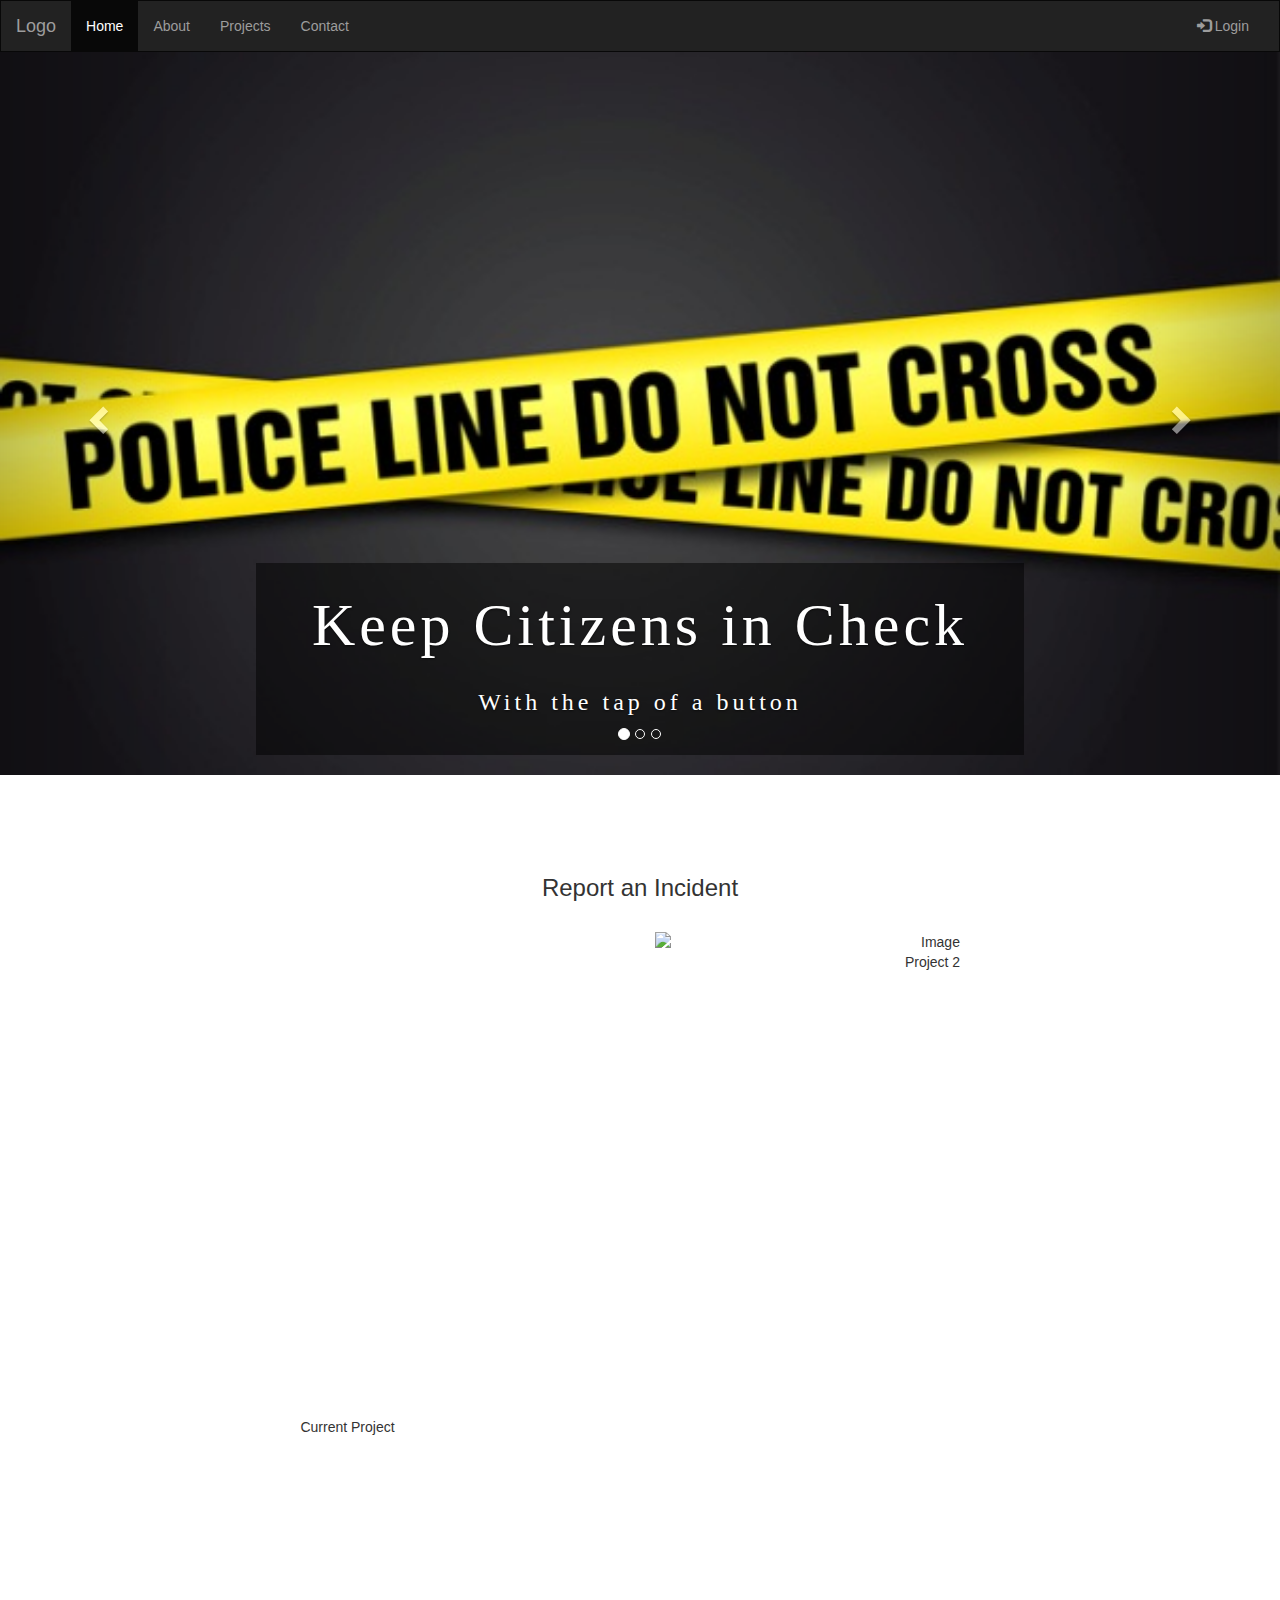
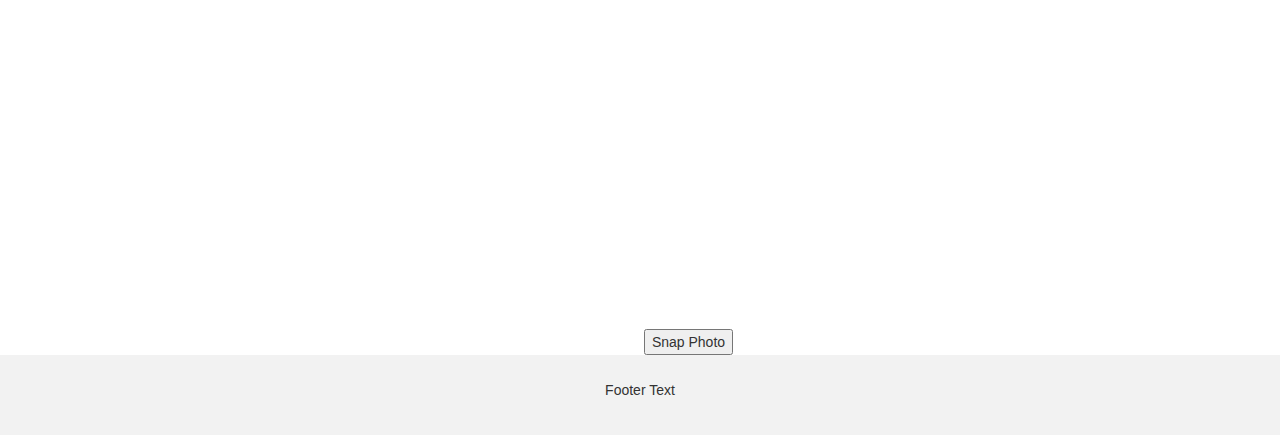
==== report.html @ 7ff00735 "initial" ====
<!DOCTYPE html>
<html lang="en">
<head>
  <title>Bootstrap Example</title>
  <meta charset="utf-8">
  <meta name="viewport" content="width=device-width, initial-scale=1">
  <link rel="stylesheet" href="https://maxcdn.bootstrapcdn.com/bootstrap/3.3.7/css/bootstrap.min.css">
    <link rel="stylesheet" type="text/css" href="report.css">
  <script src="https://ajax.googleapis.com/ajax/libs/jquery/3.2.1/jquery.min.js"></script>
  <script src="https://maxcdn.bootstrapcdn.com/bootstrap/3.3.7/js/bootstrap.min.js"></script>
  <style>
    
  </style>
</head>
<body>

<nav class="navbar navbar-inverse">
  <div class="container-fluid">
    <div class="navbar-header">
      <button type="button" class="navbar-toggle" data-toggle="collapse" data-target="#myNavbar">
        <span class="icon-bar"></span>
        <span class="icon-bar"></span>
        <span class="icon-bar"></span>                        
      </button>
      <a class="navbar-brand" href="#">Logo</a>
    </div>
    <div class="collapse navbar-collapse" id="myNavbar">
      <ul class="nav navbar-nav">
        <li class="active"><a href="#">Home</a></li>
        <li><a href="#">About</a></li>
        <li><a href="#">Projects</a></li>
        <li><a href="#">Contact</a></li>
      </ul>
      <ul class="nav navbar-nav navbar-right">
        <li><a href="#"><span class="glyphicon glyphicon-log-in"></span> Login</a></li>
      </ul>
    </div>
  </div>
</nav>

<div id="myCarousel" class="carousel slide" data-ride="carousel">
    <!-- Indicators -->
    <ol class="carousel-indicators">
      <li data-target="#myCarousel" data-slide-to="0" class="active"></li>
      <li data-target="#myCarousel" data-slide-to="1"></li>
      <li data-target="#myCarousel" data-slide-to="2"></li>
    </ol>

    <!-- Wrapper for slides -->
    <div class="carousel-inner" role="listbox">
      <div class="item active">
        <img src="reportimage1.jpg" alt="Image">
        <div class="carousel-caption carousel-font">
          <p>Keep Citizens in Check</p>
          <h3>With the tap of a button</h3>
        </div>      
      </div>

      <div class="item">
        <img src="reportimage2.jpg" alt="Image">
        <div class="carousel-caption carousel-font">
          <p> Improve Road Safety </p>
          <h3>Send us an image</h3>
        </div>      
      </div>
   

    <div class="item">
        <img src="reportimage3.jpg" alt="Image">
        <div class="carousel-caption carousel-font">
          <p>It's our collective duty </p>
          <h3>to keep one another in check</h3>
          
        </div>      
      </div>
    </div>

    <!-- Left and right controls -->
    <a class="left carousel-control" href="#myCarousel" role="button" data-slide="prev">
      <span class="glyphicon glyphicon-chevron-left" aria-hidden="true"></span>
      <span class="sr-only">Previous</span>
    </a>
    <a class="right carousel-control" href="#myCarousel" role="button" data-slide="next">
      <span class="glyphicon glyphicon-chevron-right" aria-hidden="true"></span>
      <span class="sr-only">Next</span>
    </a>
</div>
  
<div class="container text-center">  
<br></br>
<br></br>  
  <h3>Report an Incident</h3><br>
  <div class="row">
    <div class="col-sm-6">
    <canvas id="canvas" width="640" height="480"></canvas>
      <p>Current Project</p>
    </div>
    <div class="col-sm-6"> 
      <img src="https://placehold.it/150x80?text=IMAGE" class="img-responsive" style="width:100%" alt="Image">
      <p>Project 2</p>    
    </div>
  </div>
</div><br>

<video id="video" width="640" height="480" autoplay></video>
<button id="snap">Snap Photo</button>





<footer class="container-fluid text-center">
  <p>Footer Text</p>
</footer>


<script type="text/javascript">
  
  // Grab elements, create settings, etc.
var video = document.getElementById('video');

// Get access to the camera!
if(navigator.mediaDevices && navigator.mediaDevices.getUserMedia) {
    // Not adding `{ audio: true }` since we only want video now
    navigator.mediaDevices.getUserMedia({ video: true }).then(function(stream) {
        video.src = window.URL.createObjectURL(stream);
        video.play();
    });
}

// Elements for taking the snapshot
var canvas = document.getElementById('canvas');
var context = canvas.getContext('2d');
var video = document.getElementById('video');

// Trigger photo take
document.getElementById("snap").addEventListener("click", function() {
  context.drawImage(video, 0, 0, 640, 480);
});



</script>

</body>
</html>
---- report.css ----
/* Remove the navbar's default margin-bottom and rounded borders */ 
    .navbar {
      margin-bottom: 0;
      border-radius: 0;
    }
    
    /* Add a gray background color and some padding to the footer */
    footer {
      background-color: #f2f2f2;
      padding: 25px;
    }
    
  .carousel-inner img {
      width: 100%; /* Set width to 100% */
      margin: auto;
      min-height:200px;
      height: 300px;
  }

  /* Hide the carousel text when the screen is less than 600 pixels wide */
  @media (max-width: 600px) {
    .carousel-caption {
      display: none; 
    }
  }

  .carousel-font{
    background-color: rgba(0,0,0,0.5);
      color: white;
      letter-spacing: 4px;
      font-size: 60px;
      font-family: serif;
     }
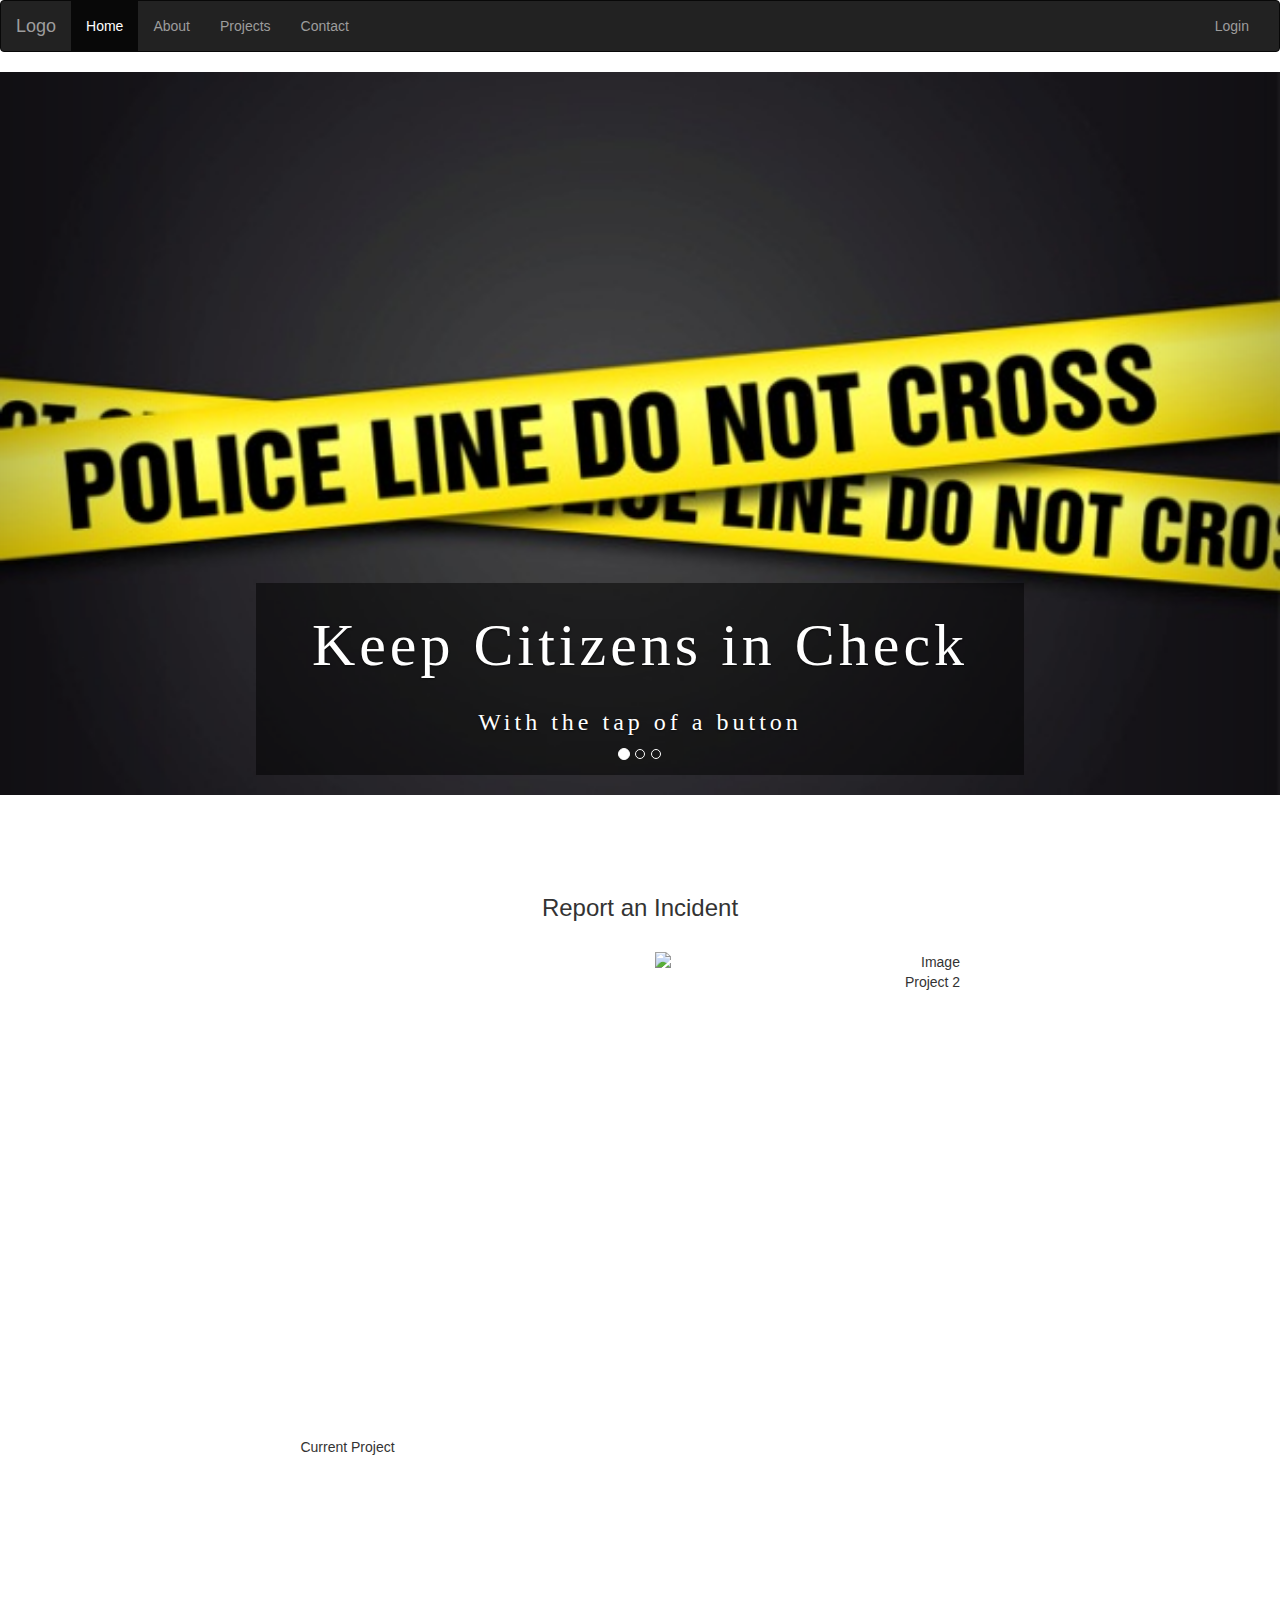
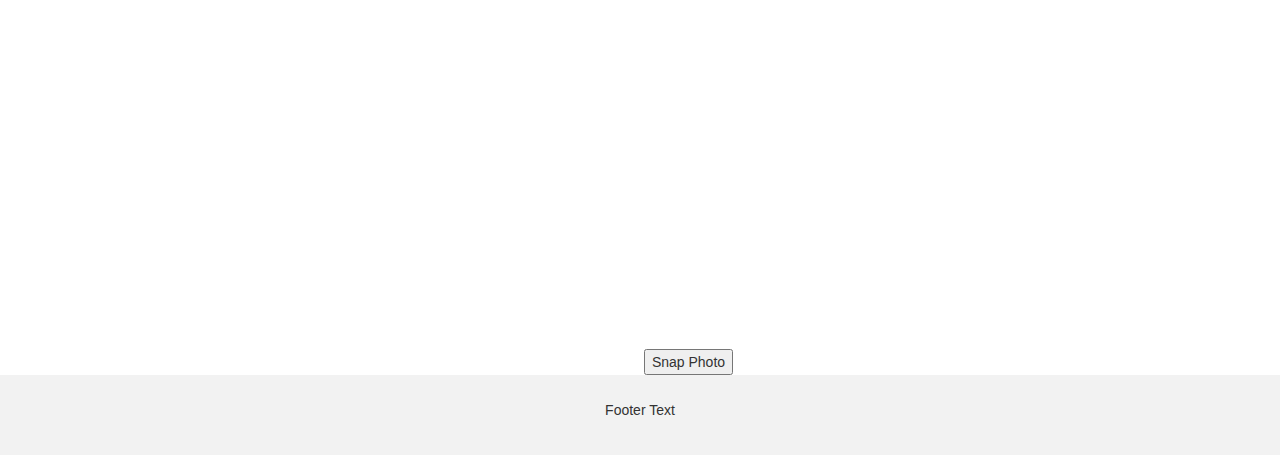
==== commit c564d985: "downloaded libraries, no dependencies" ====
--- a/report.html
+++ b/report.html
@@ -4,12 +4,12 @@
   <title>Bootstrap Example</title>
   <meta charset="utf-8">
   <meta name="viewport" content="width=device-width, initial-scale=1">
-  <link rel="stylesheet" href="https://maxcdn.bootstrapcdn.com/bootstrap/3.3.7/css/bootstrap.min.css">
-    <link rel="stylesheet" type="text/css" href="report.css">
-  <script src="https://ajax.googleapis.com/ajax/libs/jquery/3.2.1/jquery.min.js"></script>
-  <script src="https://maxcdn.bootstrapcdn.com/bootstrap/3.3.7/js/bootstrap.min.js"></script>
-  <style>
-    
+  <link rel="stylesheet" type="text/css" href="report.css">
+  <link rel="stylesheet" href="css/bootstrap.min.css"/>
+  <script src="js/lib/jquery.min.js"></script>
+  <script src="js/lib/bootstrap.min.js"></script>
+  <script src="jquery.js"></script>
+  <style> 
   </style>
 </head>
 <body>
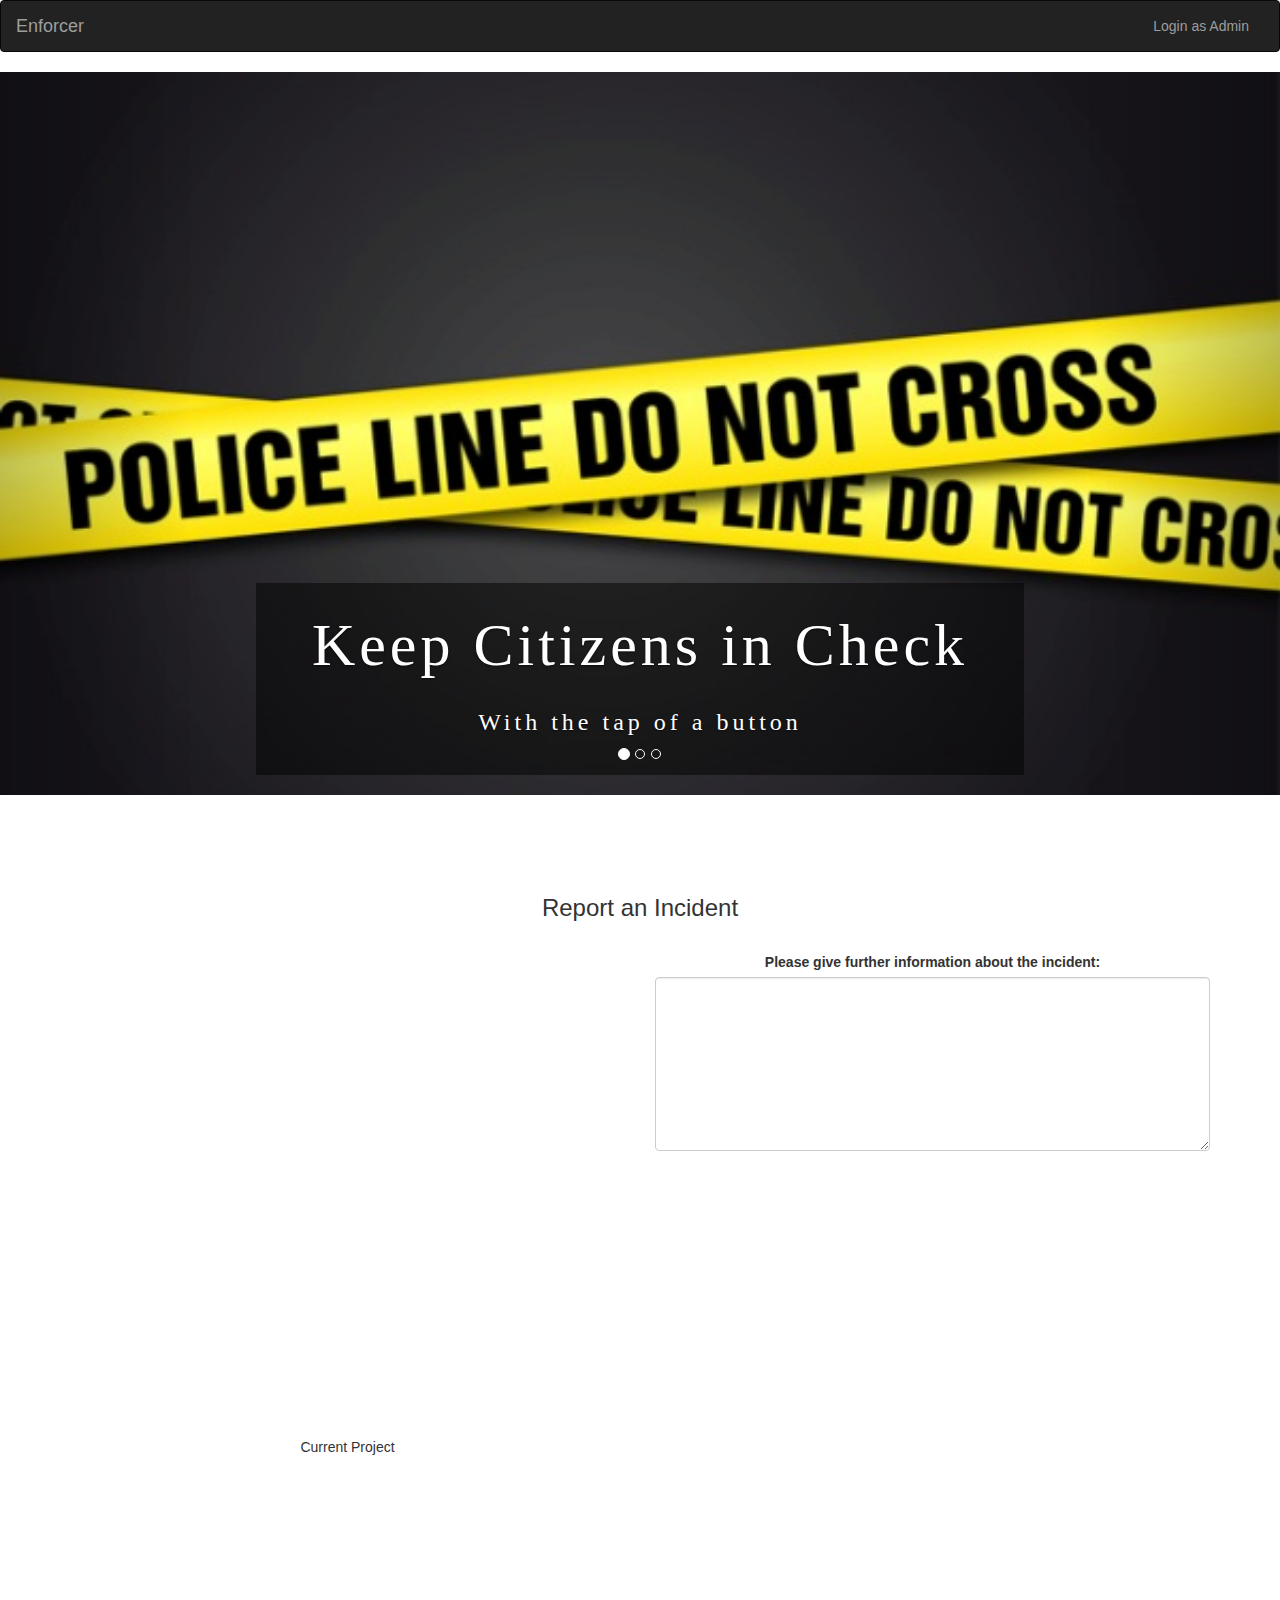
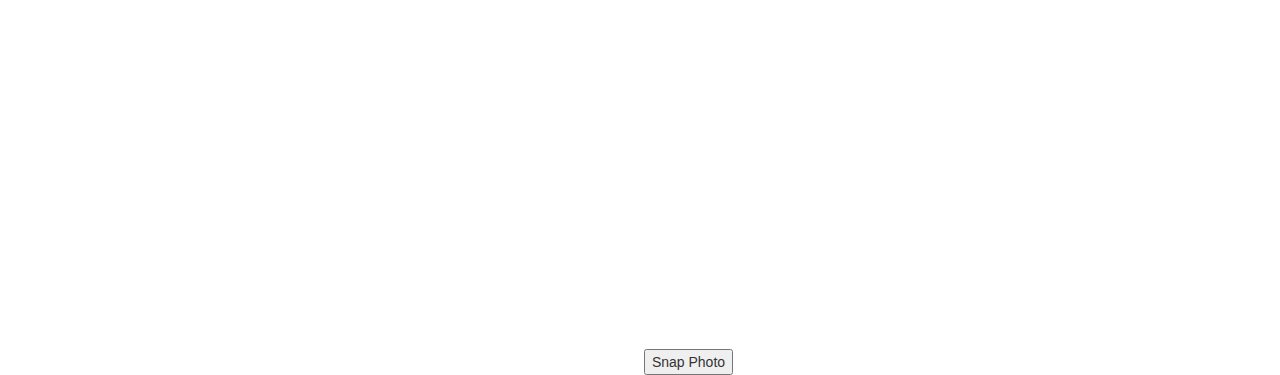
==== commit 072d10d8: "working database" ====
--- a/report.html
+++ b/report.html
@@ -22,17 +22,17 @@
         <span class="icon-bar"></span>
         <span class="icon-bar"></span>                        
       </button>
-      <a class="navbar-brand" href="#">Logo</a>
+      <a class="navbar-brand" href="#">Enforcer</a>
     </div>
     <div class="collapse navbar-collapse" id="myNavbar">
-      <ul class="nav navbar-nav">
+      <!-- <ul class="nav navbar-nav">
         <li class="active"><a href="#">Home</a></li>
         <li><a href="#">About</a></li>
         <li><a href="#">Projects</a></li>
         <li><a href="#">Contact</a></li>
-      </ul>
+      </ul> -->
       <ul class="nav navbar-nav navbar-right">
-        <li><a href="#"><span class="glyphicon glyphicon-log-in"></span> Login</a></li>
+        <li><a href="#" data-toggle="modal" data-target=".login-register-form"><span></span>Login as Admin</a></li>
       </ul>
     </div>
   </div>
@@ -63,7 +63,6 @@
           <h3>Send us an image</h3>
         </div>      
       </div>
-   
 
     <div class="item">
         <img src="reportimage3.jpg" alt="Image">
@@ -74,6 +73,7 @@
         </div>      
       </div>
     </div>
+
 
     <!-- Left and right controls -->
     <a class="left carousel-control" href="#myCarousel" role="button" data-slide="prev">
@@ -85,7 +85,44 @@
       <span class="sr-only">Next</span>
     </a>
 </div>
-  
+
+      <!-- Login / Register Modal-->
+                        <div class="modal fade login-register-form" style="font-family:serif;" role="dialog">
+                            <div class="modal-dialog modal-sm">
+                                <div class="modal-content">
+                                    <div class="modal-header">
+                                        <ul class="nav nav-tabs">
+                                            <li><a data-toggle="tab" href="#login-form"> Login </a></li>
+                                        </ul>
+                                    </div>
+                                    <div class="modal-body">
+                                        <div class="tab-content">
+                                            <div id="login-form" class="tab-pane fade in active">
+                                                <form >
+                                                    <div class="form-group">
+                                                        <label for="email">Email:</label>
+                                                        <input type="email" class="form-control" id="email" placeholder="Enter email" name="email">
+                                                    </div>
+                                                    <div class="form-group">
+                                                        <label for="phone">Phone:</label>
+                                                        <input type="phone" class="form-control" id="pwd" placeholder="Enter phone number" name="pwd">
+                                                    </div>
+                                                    <div class="checkbox">
+                                                        <label><input type="checkbox" name="remember"> Remember me</label>
+                                                    </div>
+                                                    <button type="button" onclick="login();" class="btn btn-info">Login</button>
+                                                </form>
+                                            </div>
+                                        </div>
+                                    </div>
+                                    <div class="modal-footer">
+                                        <a type="submit" class="btn btn-primary btn-block" data-dismiss="modal" >Close</a>
+                                    </div>
+                                </div>
+                            </div>
+                        </div>
+
+<!-- report an incident -->  
 <div class="container text-center">  
 <br></br>
 <br></br>  
@@ -96,8 +133,12 @@
       <p>Current Project</p>
     </div>
     <div class="col-sm-6"> 
-      <img src="https://placehold.it/150x80?text=IMAGE" class="img-responsive" style="width:100%" alt="Image">
-      <p>Project 2</p>    
+    <form>
+    <div class="form-group">
+      <label for="comment">Please give further information about the incident:</label>
+      <textarea class="form-control" rows="8" id="comment"></textarea>
+    </div>
+    </form>    
     </div>
   </div>
 </div><br>
@@ -107,11 +148,6 @@
 
 
 
-
-
-<footer class="container-fluid text-center">
-  <p>Footer Text</p>
-</footer>
 
 
 <script type="text/javascript">
@@ -139,6 +175,24 @@
 });
 
 
+function login() {
+  var val1 = $('#email').val();
+  var val2 = $('#pwd').val();
+
+ $.ajax({
+  type: 'POST',
+  url: 'login.php',
+  data: {email: val1, pwd: val2},
+  success: function(response) {
+    if (response == "success"){
+      window.location.assign("admin.html");
+    }
+    else{
+      alert(response);
+    }
+  }
+ });
+}
 
 </script>
 
